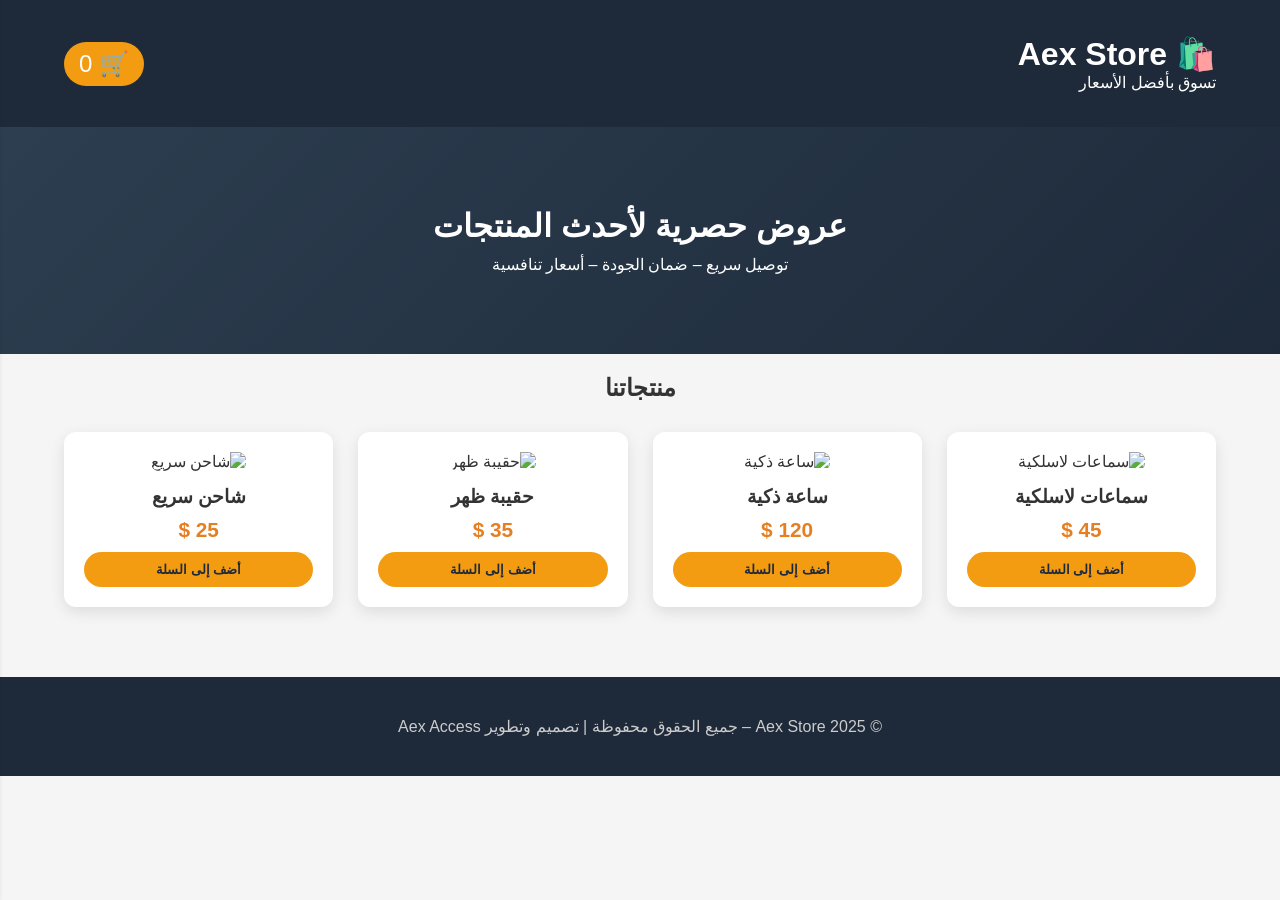
==== :       project-templates/index.html @ 39a04d96 "Create index.html" ====
<!DOCTYPE html>
<html lang="ar" dir="rtl">
<head>
    <meta charset="UTF-8">
    <meta name="viewport" content="width=device-width, initial-scale=1.0">
    <title>متجر الإلكتروني – Aex Store</title>
    <link rel="stylesheet" href="style.css">
</head>
<body>
    <header>
        <div class="container">
            <div class="logo">
                <h1>🛍️ Aex Store</h1>
                <p>تسوق بأفضل الأسعار</p>
            </div>
            <div class="cart-icon">
                🛒 <span id="cart-count">0</span>
            </div>
        </div>
    </header>

    <section class="hero">
        <div class="container">
            <h2>عروض حصرية لأحدث المنتجات</h2>
            <p>توصيل سريع – ضمان الجودة – أسعار تنافسية</p>
        </div>
    </section>

    <section class="products container">
        <h2>منتجاتنا</h2>
        <div class="product-grid" id="product-grid">
            <!-- المنتجات ستضاف بواسطة JavaScript -->
        </div>
    </section>

    <div id="cart-sidebar" class="cart-sidebar">
        <div class="cart-header">
            <h3>سلة التسوق</h3>
            <button id="close-cart">✖</button>
        </div>
        <div id="cart-items"></div>
        <div class="cart-total">الإجمالي: <span id="cart-total">0</span> $</div>
        <button id="checkout-btn" class="btn">إتمام الشراء</button>
        <p class="demo-note">⚠️ هذا عرض توضيحي – لا يتم دفع أموال حقيقية</p>
    </div>

    <footer>
        <div class="container">
            <p>© 2025 Aex Store – جميع الحقوق محفوظة | تصميم وتطوير Aex Access</p>
        </div>
    </footer>

    <script src="script.js"></script>
</body>
</html>
---- :       project-templates/style.css ----
* {
    margin: 0;
    padding: 0;
    box-sizing: border-box;
}

body {
    font-family: 'Segoe UI', Tahoma, Geneva, Verdana, sans-serif;
    background: #f5f5f5;
    color: #333;
}

.container {
    width: 90%;
    max-width: 1200px;
    margin: auto;
    padding: 20px 0;
}

/* Header */
header {
    background: #1e2a3a;
    color: white;
    padding: 15px 0;
    position: sticky;
    top: 0;
    z-index: 100;
}

header .container {
    display: flex;
    justify-content: space-between;
    align-items: center;
}

.cart-icon {
    font-size: 1.5rem;
    cursor: pointer;
    background: #f39c12;
    padding: 8px 15px;
    border-radius: 30px;
}

/* Hero */
.hero {
    background: linear-gradient(135deg, #2c3e50, #1e2a3a);
    color: white;
    text-align: center;
    padding: 60px 0;
}

.hero h2 {
    font-size: 2rem;
    margin-bottom: 10px;
}

/* Products */
.products h2 {
    text-align: center;
    margin-bottom: 30px;
}

.product-grid {
    display: grid;
    grid-template-columns: repeat(auto-fit, minmax(250px, 1fr));
    gap: 25px;
}

.product-card {
    background: white;
    border-radius: 12px;
    overflow: hidden;
    box-shadow: 0 5px 15px rgba(0,0,0,0.1);
    transition: transform 0.3s;
    text-align: center;
    padding: 20px;
}

.product-card:hover {
    transform: translateY(-5px);
}

.product-card img {
    width: 100%;
    max-height: 180px;
    object-fit: cover;
    border-radius: 8px;
}

.product-card h3 {
    margin: 15px 0 10px;
}

.price {
    color: #e67e22;
    font-size: 1.3rem;
    font-weight: bold;
    margin: 10px 0;
}

.btn-add {
    background: #f39c12;
    border: none;
    color: #1e2a3a;
    padding: 10px 20px;
    border-radius: 30px;
    cursor: pointer;
    font-weight: bold;
    transition: 0.3s;
    width: 100%;
}

.btn-add:hover {
    background: #e67e22;
}

/* Cart Sidebar */
.cart-sidebar {
    position: fixed;
    top: 0;
    left: -350px;
    width: 350px;
    height: 100%;
    background: white;
    box-shadow: -2px 0 5px rgba(0,0,0,0.2);
    transition: left 0.3s;
    z-index: 1000;
    padding: 20px;
    overflow-y: auto;
}

.cart-sidebar.open {
    left: 0;
}

.cart-header {
    display: flex;
    justify-content: space-between;
    align-items: center;
    border-bottom: 1px solid #ddd;
    padding-bottom: 10px;
    margin-bottom: 15px;
}

#close-cart {
    background: none;
    border: none;
    font-size: 1.5rem;
    cursor: pointer;
}

.cart-item {
    display: flex;
    justify-content: space-between;
    margin-bottom: 15px;
    border-bottom: 1px solid #eee;
    padding-bottom: 10px;
}

.cart-total {
    font-weight: bold;
    font-size: 1.2rem;
    margin: 15px 0;
    text-align: left;
}

.btn {
    background: #27ae60;
    color: white;
    border: none;
    padding: 12px;
    width: 100%;
    border-radius: 30px;
    cursor: pointer;
    font-size: 1rem;
}

.demo-note {
    font-size: 0.8rem;
    color: red;
    text-align: center;
    margin-top: 15px;
}

footer {
    background: #1e2a3a;
    color: #ccc;
    text-align: center;
    padding: 20px 0;
    margin-top: 50px;
}

@media (max-width: 768px) {
    .cart-sidebar {
        width: 100%;
        left: -100%;
    }
}
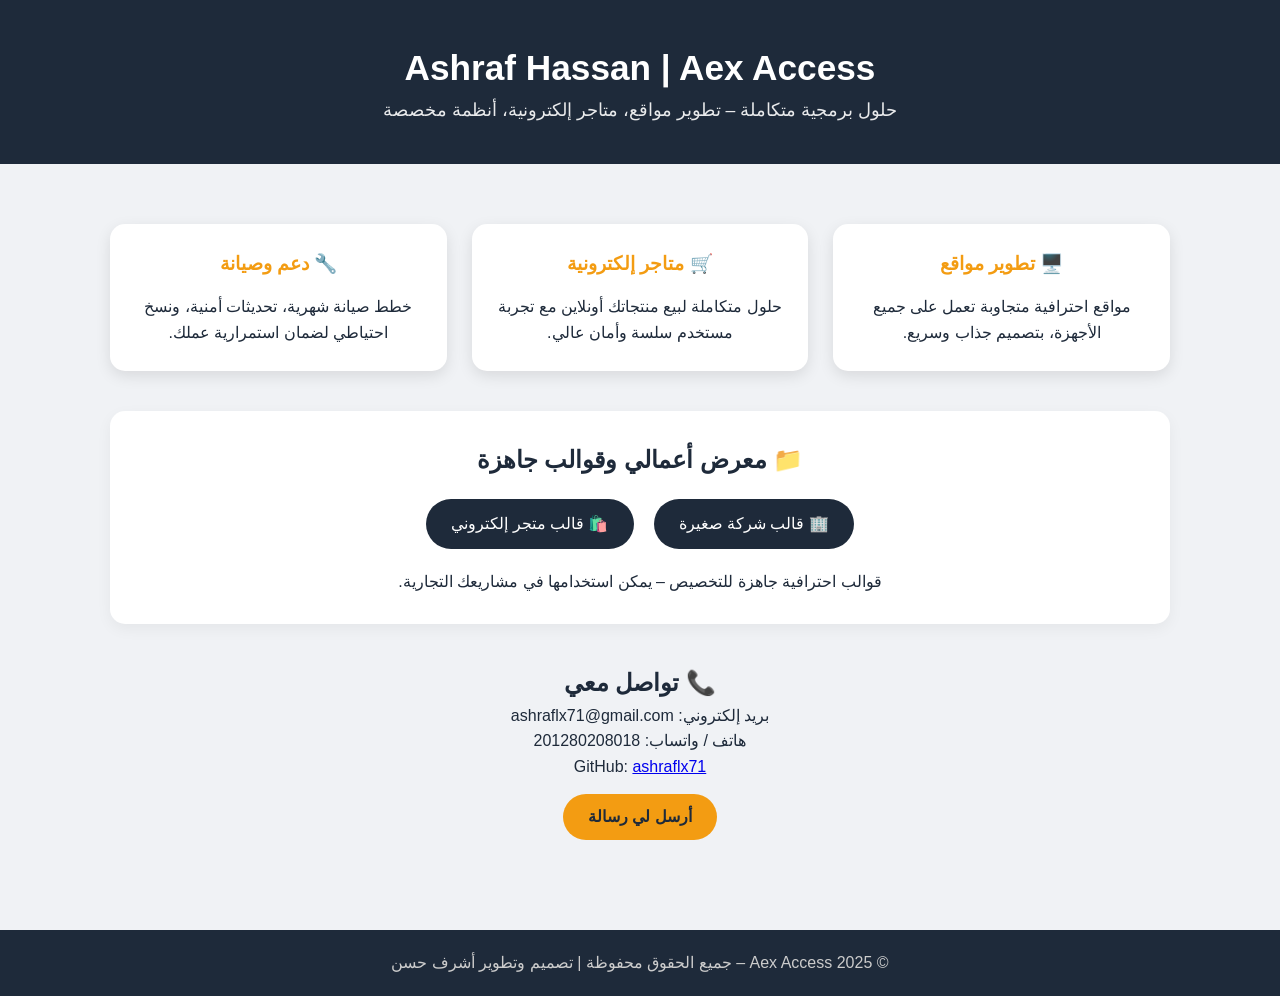
==== commit 2c0ead8f: "Update index.html" ====
--- a/:       project-templates/index.html
+++ b/:       project-templates/index.html
@@ -3,53 +3,151 @@
 <head>
     <meta charset="UTF-8">
     <meta name="viewport" content="width=device-width, initial-scale=1.0">
-    <title>متجر الإلكتروني – Aex Store</title>
-    <link rel="stylesheet" href="style.css">
+    <title>Aex Access | خدمات برمجية احترافية</title>
+    <style>
+        * {
+            margin: 0;
+            padding: 0;
+            box-sizing: border-box;
+        }
+        body {
+            font-family: 'Segoe UI', Tahoma, Geneva, Verdana, sans-serif;
+            background: #f0f2f5;
+            color: #1e2a3a;
+            line-height: 1.6;
+        }
+        .container {
+            width: 90%;
+            max-width: 1100px;
+            margin: auto;
+            padding: 20px;
+        }
+        header {
+            background: #1e2a3a;
+            color: white;
+            padding: 20px 0;
+            text-align: center;
+        }
+        header h1 {
+            font-size: 2.2rem;
+        }
+        header p {
+            font-size: 1.1rem;
+            opacity: 0.9;
+        }
+        .services {
+            display: grid;
+            grid-template-columns: repeat(auto-fit, minmax(250px, 1fr));
+            gap: 25px;
+            margin: 40px 0;
+        }
+        .card {
+            background: white;
+            padding: 25px;
+            border-radius: 15px;
+            box-shadow: 0 5px 15px rgba(0,0,0,0.1);
+            text-align: center;
+            transition: transform 0.3s;
+        }
+        .card:hover {
+            transform: translateY(-5px);
+        }
+        .card h3 {
+            color: #f39c12;
+            margin-bottom: 15px;
+        }
+        .btn {
+            display: inline-block;
+            background: #f39c12;
+            color: #1e2a3a;
+            padding: 10px 25px;
+            border-radius: 30px;
+            text-decoration: none;
+            font-weight: bold;
+            margin-top: 15px;
+            transition: 0.3s;
+        }
+        .btn:hover {
+            background: #e67e22;
+        }
+        .templates {
+            background: white;
+            border-radius: 15px;
+            padding: 30px;
+            margin: 40px 0;
+            box-shadow: 0 5px 15px rgba(0,0,0,0.05);
+        }
+        .template-links {
+            display: flex;
+            gap: 20px;
+            justify-content: center;
+            flex-wrap: wrap;
+            margin-top: 20px;
+        }
+        .template-link {
+            background: #1e2a3a;
+            color: white;
+            padding: 12px 25px;
+            border-radius: 40px;
+            text-decoration: none;
+        }
+        footer {
+            background: #1e2a3a;
+            color: #ccc;
+            text-align: center;
+            padding: 20px;
+            margin-top: 40px;
+        }
+        .contact {
+            text-align: center;
+            margin: 30px 0;
+        }
+    </style>
 </head>
 <body>
     <header>
         <div class="container">
-            <div class="logo">
-                <h1>🛍️ Aex Store</h1>
-                <p>تسوق بأفضل الأسعار</p>
-            </div>
-            <div class="cart-icon">
-                🛒 <span id="cart-count">0</span>
-            </div>
+            <h1>Ashraf Hassan | Aex Access</h1>
+            <p>حلول برمجية متكاملة – تطوير مواقع، متاجر إلكترونية، أنظمة مخصصة</p>
         </div>
     </header>
 
-    <section class="hero">
-        <div class="container">
-            <h2>عروض حصرية لأحدث المنتجات</h2>
-            <p>توصيل سريع – ضمان الجودة – أسعار تنافسية</p>
+    <div class="container">
+        <div class="services">
+            <div class="card">
+                <h3>🖥️ تطوير مواقع</h3>
+                <p>مواقع احترافية متجاوبة تعمل على جميع الأجهزة، بتصميم جذاب وسريع.</p>
+            </div>
+            <div class="card">
+                <h3>🛒 متاجر إلكترونية</h3>
+                <p>حلول متكاملة لبيع منتجاتك أونلاين مع تجربة مستخدم سلسة وأمان عالي.</p>
+            </div>
+            <div class="card">
+                <h3>🔧 دعم وصيانة</h3>
+                <p>خطط صيانة شهرية، تحديثات أمنية، ونسخ احتياطي لضمان استمرارية عملك.</p>
+            </div>
         </div>
-    </section>
 
-    <section class="products container">
-        <h2>منتجاتنا</h2>
-        <div class="product-grid" id="product-grid">
-            <!-- المنتجات ستضاف بواسطة JavaScript -->
+        <div class="templates">
+            <h2 style="text-align:center;">📁 معرض أعمالي وقوالب جاهزة</h2>
+            <div class="template-links">
+                <a href="project-templates/small-business/" class="template-link" target="_blank">🏢 قالب شركة صغيرة</a>
+                <a href="project-templates/ecommerce-store/" class="template-link" target="_blank">🛍️ قالب متجر إلكتروني</a>
+            </div>
+            <p style="text-align:center; margin-top:20px;">قوالب احترافية جاهزة للتخصيص – يمكن استخدامها في مشاريعك التجارية.</p>
         </div>
-    </section>
 
-    <div id="cart-sidebar" class="cart-sidebar">
-        <div class="cart-header">
-            <h3>سلة التسوق</h3>
-            <button id="close-cart">✖</button>
+        <div class="contact">
+            <h2>📞 تواصل معي</h2>
+            <p>بريد إلكتروني: ashraflx71@gmail.com</p>
+            <p>هاتف / واتساب: 201280208018</p>
+            <p>GitHub: <a href="https://github.com/ashraflx71" target="_blank">ashraflx71</a></p>
+            <a href="mailto:ashraflx71@gmail.com" class="btn">أرسل لي رسالة</a>
         </div>
-        <div id="cart-items"></div>
-        <div class="cart-total">الإجمالي: <span id="cart-total">0</span> $</div>
-        <button id="checkout-btn" class="btn">إتمام الشراء</button>
-        <p class="demo-note">⚠️ هذا عرض توضيحي – لا يتم دفع أموال حقيقية</p>
     </div>
 
     <footer>
-        <div class="container">
-            <p>© 2025 Aex Store – جميع الحقوق محفوظة | تصميم وتطوير Aex Access</p>
-        </div>
+        <p>© 2025 Aex Access – جميع الحقوق محفوظة | تصميم وتطوير أشرف حسن</p>
     </footer>
-
-    <script src="script.js"></script>
 </body>
 </html>
